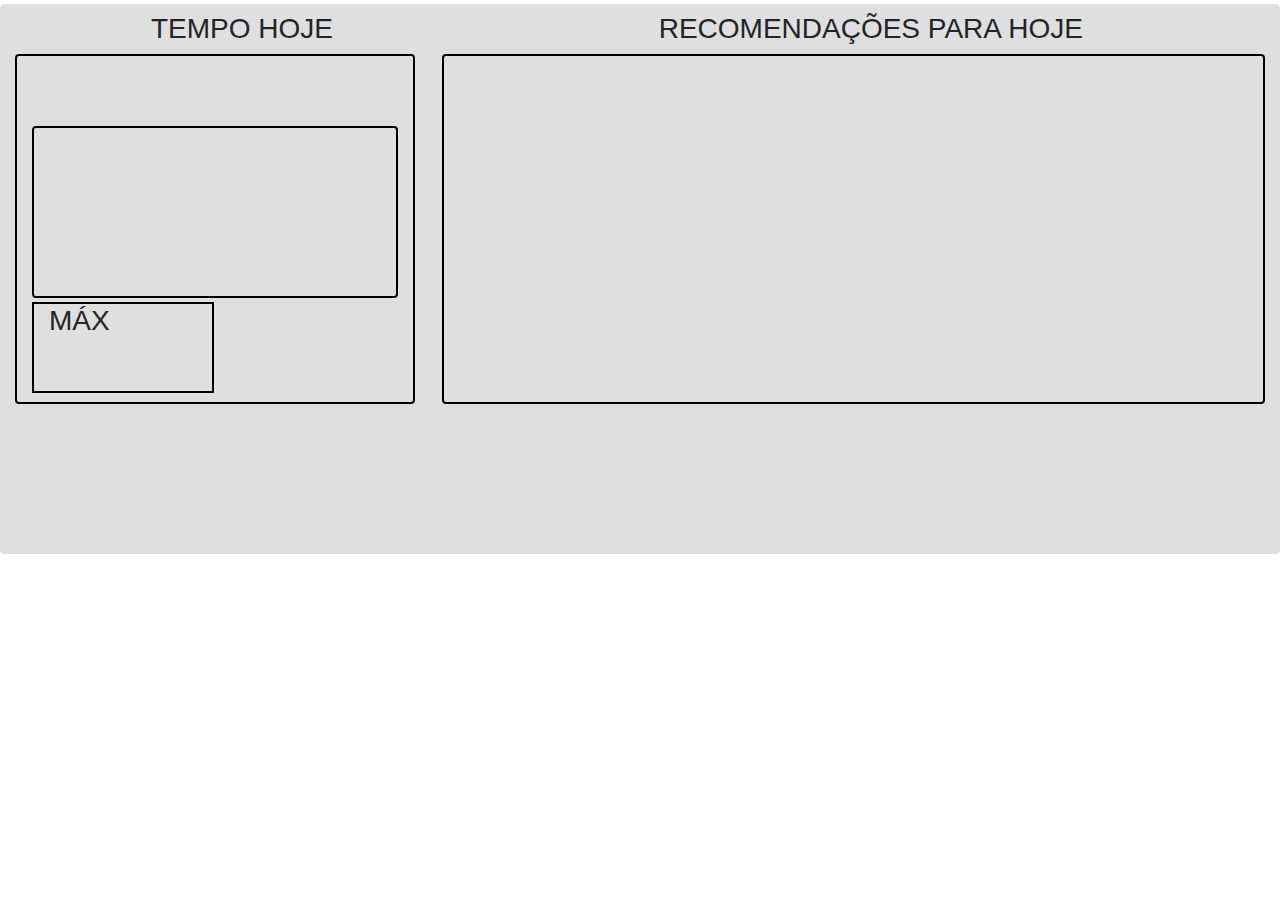
==== Cidade.html @ 897e29a8 "Paralax em implementação" ====
<!DOCTYPE html>
<html lang="en">

<head>
    <meta charset="UTF-8">
    <meta name="viewport" content="width=device-width, initial-scale=1.0">
    <title>Daily Weather</title>
    <link href="css/bootstrap/bootstrap.min.css" rel="stylesheet" type="text/css" />
    <script type="text/javascript" src="js/bootstrap/jquery-3.4.1.min.js"></script>
    <link rel="stylesheet" href="css/style.css">
</head>

<body>
    <div=class="container-fluid">
        <!-- INICIO CONTEUDO-->
        <div id=agrupa class="container-fluid rounded">
            <div class="row" style="padding-top: 8px;">
                <div class="col-sm-4" style="padding-left: 151px;">
                    <h3>TEMPO HOJE</h3>
                </div>
                <div class="col-sm-8" style="padding-left: 232px;">
                    <h3>RECOMENDAÇÕES PARA HOJE</h3>
                </div>
            </div>

            <!-- infos climaticas e recomendação -->
            <div class="row">
                <!-- div infos climaticas -->
                <div class="col-sm-4">
                    <div id="clima" class="container rounded">
                        <!-- Label nome da cidade -->
                        <div class="row" style="height:46px;   ">
                            <h4><span id='cidade' style="padding-left: 160px;"></span></h4>
                        </div>
                        <!-- container clima e temperatura atual -->
                        <div class="rounded" style="height: 172px; border: 2px solid black; margin-top: 24px;"></div>

                        <div class="row" style="margin-left: 0px; margin-top: 4px;">
                            <div style="border: 2px solid  black;">
                                <div class="col-sm-4" style="width: 178px; height:87px;">

                                    <h3>MÁX</h3>

                                </div>


                            </div>

                            <div class="col-sm-8"></div>

                        </div>
                    </div>
                </div>

                <!-- div recomendações -->
                <div class="col-sm-8">
                    <div id="recomendacoes" class="container rounded">
                    </div>
                </div>


            </div>
            <!-- Fim infos climaticas e recomendação -->
        </div>
        <script type="text/javascript" src="js/API/APIScript.js"></script>
        <script src="js/bootstrap/jquery.min.js"></script>
        <script src="js/bootstrap/bootstrap.min.js"></script>
    </div>
</body>

</html>
---- css/style.css ----
#cabecalho{
    background-color: rgb(1, 101, 170);
    height: 100px;

  }
  #logo{
    margin-left: -30px;
    margin-top: -5px;
    height: 115px;
    width: 160px;
    
  }

  #formulario{
   padding-left: 75px;
  }

  #textcabecalho{

    padding-top: 76px;
    text-align: right;
    color: rgba(245, 245, 245,0.5)
    

  }


#agrupa{
  
  margin-top: 4px;
  height: 550px;
  background-color: rgba(219, 219, 219, 0.9);

}

#clima{
  width: 400px;
  height: 350px;
  border: 2px solid black;
  

}

#recomendacoes{
 
  height: 350px;
  border: 2px solid black;
  
}


.formulario:hover{

  box-shadow:
  1px 1px #53a7ea,
  2px 2px #53a7ea,
  3px 3px #53a7ea;
-webkit-transform: translateX(-3px);
transform: translateX(-3px);
} 

.formulario:hover:hover{

  -webkit-transform: scale(1.3);
  -ms-transform: scale(1.3);
  transform: scale(1.3);
}
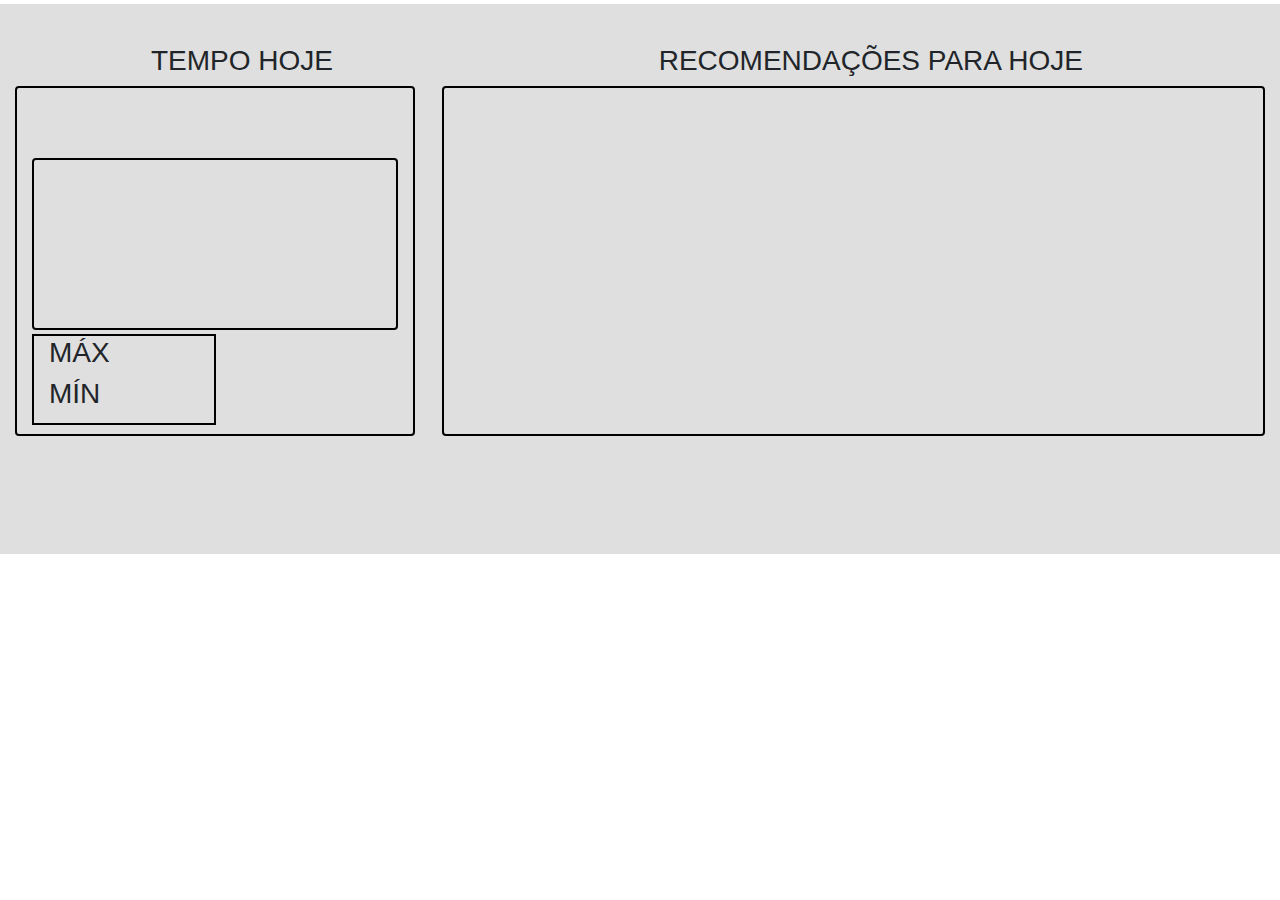
==== commit cfb6a34a: "Redirecionamento funcionando" ====
--- a/Cidade.html
+++ b/Cidade.html
@@ -1,5 +1,5 @@
 <!DOCTYPE html>
-<html lang="en">
+<html lang="pt-br">
 
 <head>
     <meta charset="UTF-8">
@@ -11,61 +11,61 @@
 </head>
 
 <body>
-    <div=class="container-fluid">
-        <!-- INICIO CONTEUDO-->
-        <div id=agrupa class="container-fluid rounded">
-            <div class="row" style="padding-top: 8px;">
-                <div class="col-sm-4" style="padding-left: 151px;">
-                    <h3>TEMPO HOJE</h3>
-                </div>
-                <div class="col-sm-8" style="padding-left: 232px;">
-                    <h3>RECOMENDAÇÕES PARA HOJE</h3>
+    <div id=agrupa class="container-fluid">
+
+        <div class="row"  style="padding-top: 40px;">
+            <div class="col-sm-4" style="padding-left: 151px;">
+                <h3>TEMPO HOJE</h3>
+            </div>
+            <div class="col-sm-8" style="padding-left: 232px;">
+                <h3>RECOMENDAÇÕES PARA HOJE</h3>
+            </div>
+        </div>
+
+        <!-- infos climaticas e recomendação -->
+        <div class="row">
+            <!-- div infos climaticas -->
+            <div class="col-sm-4">
+                <div id="clima" class="container rounded">
+                    <!-- Label nome da cidade -->
+                    <div class="row" style="height:46px;   ">
+                        <h4><span id='cidade' style="padding-left: 160px;"></span></h4>
+                    </div>
+                    <!-- container clima e temperatura atual -->
+                    <div class="rounded" style="height: 172px; border: 2px solid black; margin-top: 24px;"></div>
+
+                    <div class="row" style="margin-left: 0px; margin-top: 4px;">
+                        <div style="border: 2px solid  black;">
+                            <div class="col-sm-4" style="width: 180px; height:87px;">
+
+                                <h3>MÁX</h3>
+                                <h3>MÍN</h3>
+
+                            </div>
+
+
+                        </div>
+
+                        <div class="col-sm-8"></div>
+
+                    </div>
                 </div>
             </div>
 
-            <!-- infos climaticas e recomendação -->
-            <div class="row">
-                <!-- div infos climaticas -->
-                <div class="col-sm-4">
-                    <div id="clima" class="container rounded">
-                        <!-- Label nome da cidade -->
-                        <div class="row" style="height:46px;   ">
-                            <h4><span id='cidade' style="padding-left: 160px;"></span></h4>
-                        </div>
-                        <!-- container clima e temperatura atual -->
-                        <div class="rounded" style="height: 172px; border: 2px solid black; margin-top: 24px;"></div>
-
-                        <div class="row" style="margin-left: 0px; margin-top: 4px;">
-                            <div style="border: 2px solid  black;">
-                                <div class="col-sm-4" style="width: 178px; height:87px;">
-
-                                    <h3>MÁX</h3>
-
-                                </div>
+            <!-- div recomendações -->
+            <div class="col-sm-8">
+                <div id="recomendacoes" class="container rounded">
+                </div>
+            </div>
 
 
-                            </div>
+        </div>
+        <!-- Fim infos climaticas e recomendação -->
+    </div>
+    <script type="text/javascript" src="js/API/APIScript.js"></script>
+    <script src="js/bootstrap/jquery.min.js"></script>
+    <script src="js/bootstrap/bootstrap.min.js"></script>
 
-                            <div class="col-sm-8"></div>
-
-                        </div>
-                    </div>
-                </div>
-
-                <!-- div recomendações -->
-                <div class="col-sm-8">
-                    <div id="recomendacoes" class="container rounded">
-                    </div>
-                </div>
-
-
-            </div>
-            <!-- Fim infos climaticas e recomendação -->
-        </div>
-        <script type="text/javascript" src="js/API/APIScript.js"></script>
-        <script src="js/bootstrap/jquery.min.js"></script>
-        <script src="js/bootstrap/bootstrap.min.js"></script>
-    </div>
 </body>
 
 </html>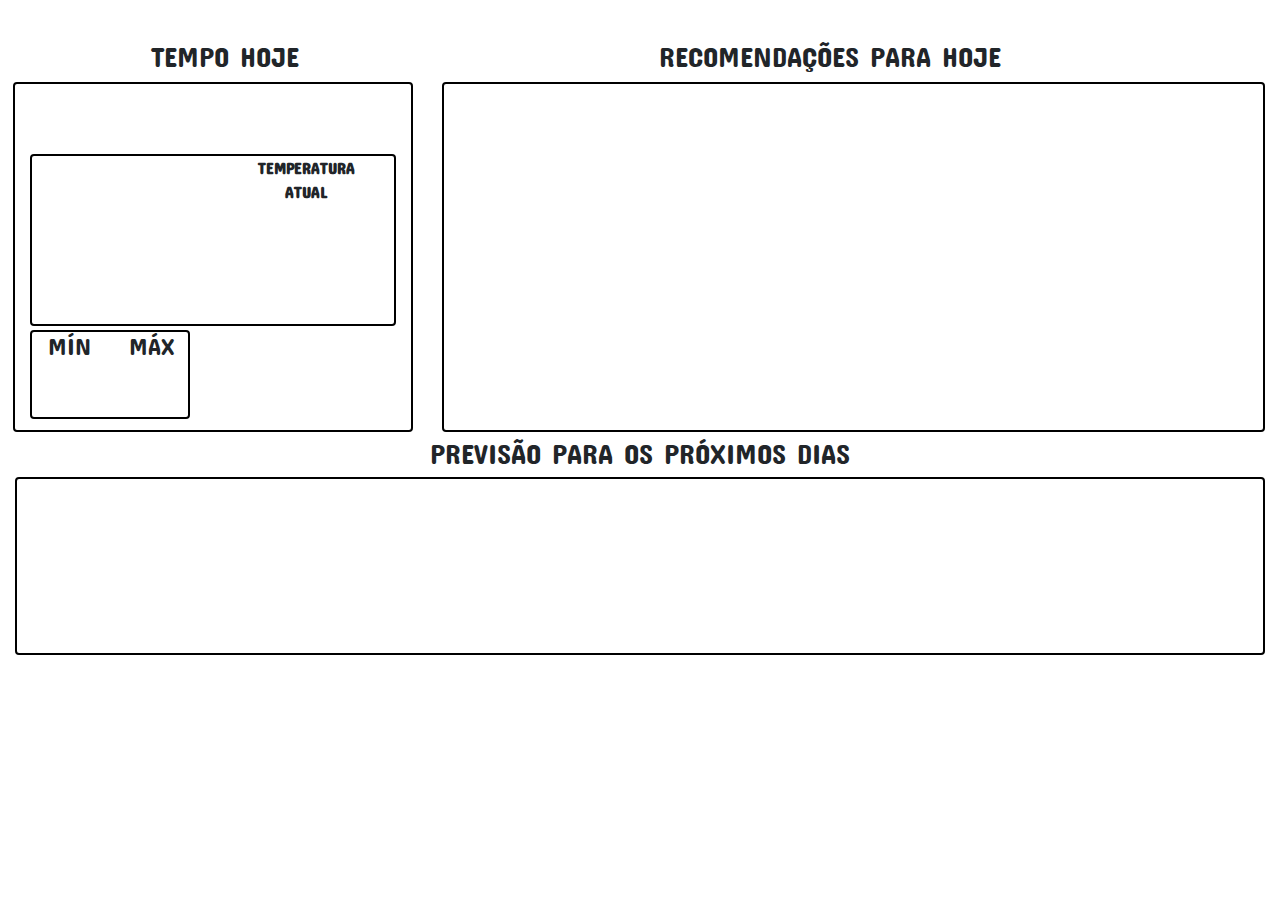
==== commit 35140aa4: "implementado letra" ====
--- a/Cidade.html
+++ b/Cidade.html
@@ -8,12 +8,13 @@
     <link href="css/bootstrap/bootstrap.min.css" rel="stylesheet" type="text/css" />
     <script type="text/javascript" src="js/bootstrap/jquery-3.4.1.min.js"></script>
     <link rel="stylesheet" href="css/style.css">
+    <link href="https://fonts.googleapis.com/css2?family=Concert+One&display=swap" rel="stylesheet">
 </head>
 
 <body>
     <div id=agrupa class="container-fluid">
 
-        <div class="row"  style="padding-top: 40px;">
+        <div class="row" style="padding-top: 40px;">
             <div class="col-sm-4" style="padding-left: 151px;">
                 <h3>TEMPO HOJE</h3>
             </div>
@@ -26,29 +27,48 @@
         <div class="row">
             <!-- div infos climaticas -->
             <div class="col-sm-4">
-                <div id="clima" class="container rounded">
+                <div id="clima" class="container rounded" style="margin-left: -2px;">
                     <!-- Label nome da cidade -->
-                    <div class="row" style="height:46px;   ">
-                        <h4><span id='cidade' style="padding-left: 160px;"></span></h4>
+                    <div id="labelCidade" class="row" style="height:46px; padding-top: -5px; ">
+                        <h3 id=cidade style="font-size: 3em;"></h3>
                     </div>
                     <!-- container clima e temperatura atual -->
-                    <div class="rounded" style="height: 172px; border: 2px solid black; margin-top: 24px;"></div>
+                    <div class="rounded" style="height: 172px; border: 2px solid black; margin-top: 24px;">
+                        <div id=icone></div>
+                        <div id=temp>
+                            <div align=center><b>TEMPERATURA <br> ATUAL</b></div>
+                            <h2 id=temperatura style="font-size: 6em; text-align: center;"></h2>
+                        </div>
+                    </div>
+                    <div style="margin-top:4px; width: 366px; height: 95px; ">
+                        <!-- MÁX E MIN -->
+                        <div class="rounded"
+                            style="margin-left: 0px; width: 160px ;height: 89px; border: 2px solid black; display: flex; justify-content: space-between;">
+                            <div id=min>
+                                <h4>MÍN</h4></br>
+                                <h3 id=minima style="margin-top:-23px;font-size: 2.5em; padding-left: 5px;"></h3>
 
-                    <div class="row" style="margin-left: 0px; margin-top: 4px;">
-                        <div style="border: 2px solid  black;">
-                            <div class="col-sm-4" style="width: 180px; height:87px;">
-
-                                <h3>MÁX</h3>
-                                <h3>MÍN</h3>
+                            </div>
+                            <div id=max>
+                                <h4>MÁX</h4>
+                                <h3 id=maxima style="padding-left: 5px; font-size: 2.5em;"></h3>
 
                             </div>
 
 
+
+
+
                         </div>
 
-                        <div class="col-sm-8"></div>
+                    </div>
 
-                    </div>
+
+
+
+
+
+
                 </div>
             </div>
 
@@ -60,11 +80,20 @@
 
 
         </div>
-        <!-- Fim infos climaticas e recomendação -->
-    </div>
-    <script type="text/javascript" src="js/API/APIScript.js"></script>
-    <script src="js/bootstrap/jquery.min.js"></script>
-    <script src="js/bootstrap/bootstrap.min.js"></script>
+        <!-- Previsão Próximos dias -->
+
+        <div  class="container-fluid" style="margin-top:5px">
+            <div class="row" style="height: 40px; display:flex; justify-content: center;">
+                <h3> PREVISÃO PARA OS PRÓXIMOS DIAS</h3>
+                
+            </div>
+            <div class="row rounded" id=proxdias style="border: 2px solid black; height: 178px;"></div>
+
+            <!-- Fim infos climaticas e recomendação -->
+        </div>
+        <script type="text/javascript" src="js/API/APIScript.js"></script>
+        <script src="js/bootstrap/jquery.min.js"></script>
+        <script src="js/bootstrap/bootstrap.min.js"></script>
 
 </body>
 
--- a/css/style.css
+++ b/css/style.css
@@ -1,37 +1,9 @@
-#cabecalho{
-    background-color: rgb(1, 101, 170);
-    height: 100px;
+body{
 
-  }
-  #logo{
-    margin-left: -30px;
-    margin-top: -5px;
-    height: 115px;
-    width: 160px;
-    
-  }
+  font-family: 'Concert One', cursive;
+  background: url(background.jpg);
+}
 
-  #formulario{
-   padding-left: 75px;
-  }
-
-  #textcabecalho{
-
-    padding-top: 76px;
-    text-align: right;
-    color: rgba(245, 245, 245,0.5)
-    
-
-  }
-
-
-#agrupa{
-  
-  margin-top: 4px;
-  height: 550px;
-  background-color: rgba(219, 219, 219, 0.9);
-
-}
 
 #clima{
   width: 400px;
@@ -47,21 +19,78 @@
   border: 2px solid black;
   
 }
+#labelCidade{
+
+  text-align: center;
+  display: flex;
+  justify-content: center;
+}
+#icone{
+  width: 175px;
+  height: 167px;
+  display: inline-block;
+  
+}
+
+#temp{
+  width: 175px;
+  height: 167px;
+  display: inline-block;
+  
+  float: right;
+}
+
+#min{
+
+ 
+  width: 74px;
+  height: 85px;
+  display: inline-block;
+ 
+ text-align: center;
+ float: left;
+ 
+ 
+ 
+}
+
+#max{
+  width: 74px;
+  height: 85px;
+  display: inline-block;
+  float:right;
+  text-align: center;
+}
 
 
-.formulario:hover{
+#clima:hover
+{
+        box-shadow:
+                2px 2px #000000,
+                4px 4px #000000,
+                6px 6px #000000;
+        -webkit-transform: translateX(-3px);
+        transform: translateX(-3px);
+}
 
-  box-shadow:
-  1px 1px #53a7ea,
-  2px 2px #53a7ea,
-  3px 3px #53a7ea;
--webkit-transform: translateX(-3px);
-transform: translateX(-3px);
-} 
 
-.formulario:hover:hover{
+#recomendacoes:hover
+{
+        box-shadow:
+                2px 2px #000000,
+                4px 4px #000000,
+                6px 6px #000000;
+        -webkit-transform: translateX(-3px);
+        transform: translateX(-3px);
+}
 
-  -webkit-transform: scale(1.3);
-  -ms-transform: scale(1.3);
-  transform: scale(1.3);
+
+#proxdias:hover
+{
+        box-shadow:
+                2px 2px #000000,
+                4px 4px #000000,
+                6px 6px #000000;
+        -webkit-transform: translateX(-3px);
+        transform: translateX(-3px);
 }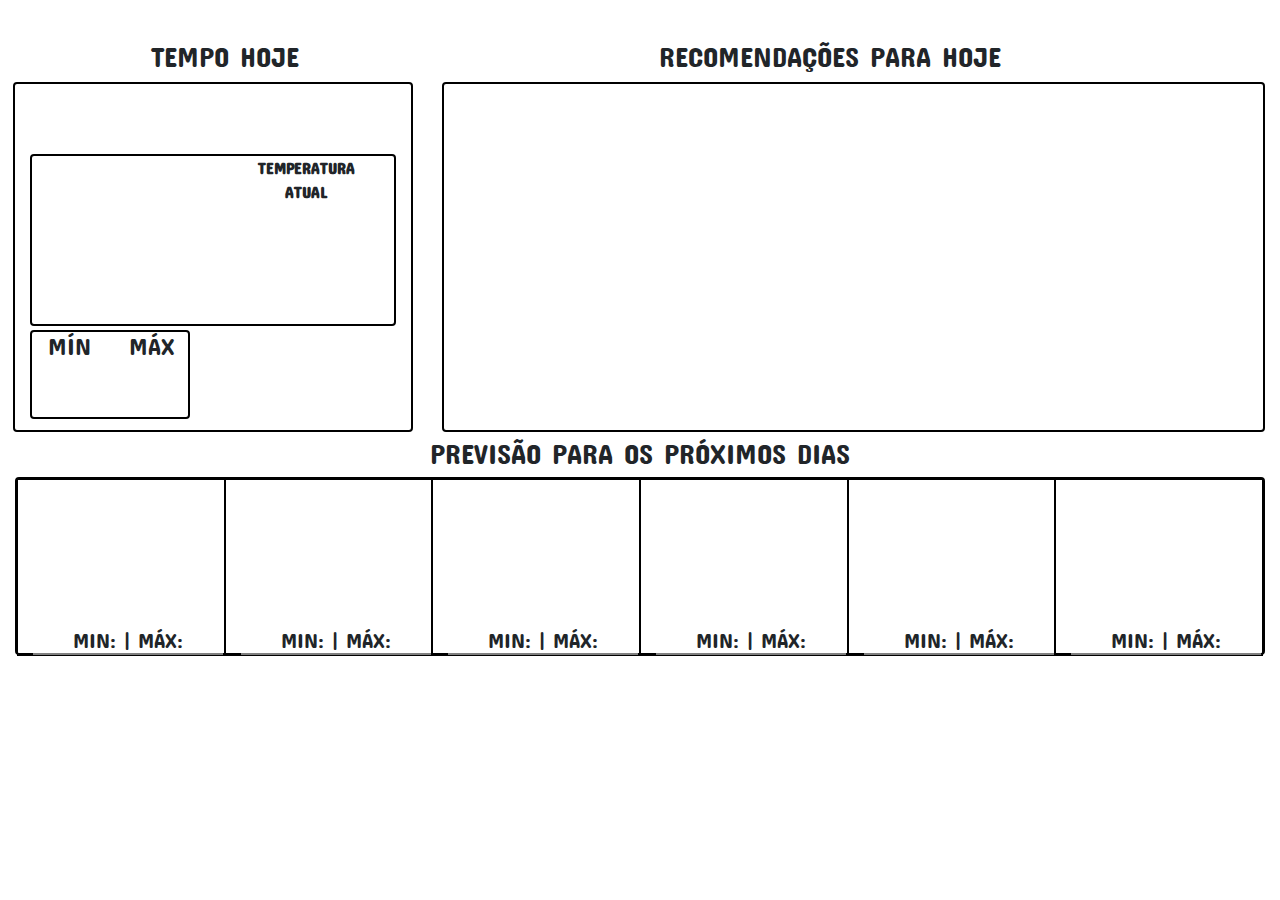
==== commit 7ff6e166: "Terminar previsão próximos dias" ====
--- a/Cidade.html
+++ b/Cidade.html
@@ -87,7 +87,129 @@
                 <h3> PREVISÃO PARA OS PRÓXIMOS DIAS</h3>
                 
             </div>
-            <div class="row rounded" id=proxdias style="border: 2px solid black; height: 178px;"></div>
+            <div class="row rounded"  style="border: 2px solid black; height: 178px;">
+
+
+                <!-- INFOS D + 1  -->
+                <div id=proxdias style="border: 1px black solid;" class="col-md-2">
+                    <div>
+                       <!-- DIA DA SEMANA --> <div id=wd1 style="margin-top: -2px; height: 20px;width: 90px; padding-left: 20px; display: inline-block; font-size: 1.6em; text-align: center;"></div>
+                       <!-- DATA --> <div id=d1 style="height: 20px;width: 90px; ; display: inline-block; font-size: 1.6em; text-align: center;"></div>
+                    </div>
+
+                    <div style="height:95px"></div>
+                    
+                    
+                    <div style="width: 190px; height: 30px; background-color: rgba(255, 255, 255, 0.5) ">
+                        <p style="text-align:center; font-size:1.3em">MIN: <span id=mi1></span> | MÁX: <span id=ma1></span></p> 
+                      
+                     </div>
+                </div>
+
+
+
+
+
+                <!-- INFOS D + 2  -->
+                <div id=proxdias style="border: 1px black solid;" class="col-md-2">
+                
+                    <div>
+                        <!-- DIA DA SEMANA --> <div id=wd2 style="margin-top: -2px; height: 20px;width: 90px; padding-left: 20px; display: inline-block; font-size: 1.6em; text-align: center;"></div>
+                        <!-- DATA --> <div id=d2 style="height: 20px;width: 90px; ; display: inline-block; font-size: 1.6em; text-align: center;"></div>
+                     </div>
+ 
+                     <div style="height:95px"></div>
+                     
+                     
+                     <div style="width: 190px; height: 30px; background-color: rgba(255, 255, 255, 0.5) ">
+                         <p style="text-align:center; font-size:1.3em">MIN: <span id=mi2></span> | MÁX: <span id=ma2></span></p> 
+                       
+                      </div>
+
+                </div>
+
+
+
+                <!-- INFOS D + 3  -->
+                <div id=proxdias style="border: 1px black solid;"class="col-md-2">
+                
+                    <div>
+                        <!-- DIA DA SEMANA --> <div id=wd3 style="margin-top: -2px; height: 20px;width: 90px; padding-left: 20px; display: inline-block; font-size: 1.6em; text-align: center;"></div>
+                        <!-- DATA --> <div id=d3 style="height: 20px;width: 90px; ; display: inline-block; font-size: 1.6em; text-align: center;"></div>
+                     </div>
+ 
+                     <div style="height:95px"></div>
+                     
+                     
+                     <div style="width: 190px; height: 30px; background-color: rgba(255, 255, 255, 0.5) ">
+                         <p style="text-align:center; font-size:1.3em">MIN: <span id=mi3></span> | MÁX: <span id=ma3></span></p> 
+                       
+                      </div>
+                
+                </div>
+
+
+
+                <!-- INFOS D + 4  -->
+                <div id=proxdias style="border: 1px black solid;"class="col-md-2">
+                
+                    <div>
+                        <!-- DIA DA SEMANA --> <div id=wd4 style="margin-top: -2px; height: 20px;width: 90px; padding-left: 20px; display: inline-block; font-size: 1.6em; text-align: center;"></div>
+                        <!-- DATA --> <div id=d4 style="height: 20px;width: 90px; ; display: inline-block; font-size: 1.6em; text-align: center;"></div>
+                     </div>
+ 
+                     <div style="height:95px"></div>
+                     
+                     
+                     <div style="width: 190px; height: 30px; background-color: rgba(255, 255, 255, 0.5) ">
+                         <p style="text-align:center; font-size:1.3em">MIN: <span id=mi4></span> | MÁX: <span id=ma4></span></p> 
+                       
+                      </div>
+
+                </div>
+
+
+
+                <!-- INFOS D + 5  -->
+                <div id=proxdias style="border: 1px black solid;"class="col-md-2">
+                
+                    <div>
+                        <!-- DIA DA SEMANA --> <div id=wd1 style="margin-top: -2px; height: 20px;width: 90px; padding-left: 20px; display: inline-block; font-size: 1.6em; text-align: center;"></div>
+                        <!-- DATA --> <div id=d1 style="height: 20px;width: 90px; ; display: inline-block; font-size: 1.6em; text-align: center;"></div>
+                     </div>
+ 
+                     <div style="height:95px"></div>
+                     
+                     
+                     <div style="width: 190px; height: 30px; background-color: rgba(255, 255, 255, 0.5) ">
+                         <p style="text-align:center; font-size:1.3em">MIN: <span id=mi1></span> | MÁX: <span id=ma1></span></p> 
+                       
+                      </div>
+                
+                </div>
+
+
+
+                <!-- INFOS D + 6  -->
+                <div id=proxdias style="border: 1px black solid;"class="col-md-2">
+                
+                    <div>
+                        <!-- DIA DA SEMANA --> <div id=wd1 style="margin-top: -2px; height: 20px;width: 90px; padding-left: 20px; display: inline-block; font-size: 1.6em; text-align: center;"></div>
+                        <!-- DATA --> <div id=d1 style="height: 20px;width: 90px; ; display: inline-block; font-size: 1.6em; text-align: center;"></div>
+                     </div>
+ 
+                     <div style="height:95px"></div>
+                     
+                     
+                     <div style="width: 190px; height: 30px; background-color: rgba(255, 255, 255, 0.5) ">
+                         <p style="text-align:center; font-size:1.3em">MIN: <span id=mi1></span> | MÁX: <span id=ma1></span></p> 
+                       
+                      </div>
+                
+                
+                </div>
+
+            </div>
 
             <!-- Fim infos climaticas e recomendação -->
         </div>
--- a/css/style.css
+++ b/css/style.css
@@ -62,7 +62,7 @@
   text-align: center;
 }
 
-
+/* 
 #clima:hover
 {
         box-shadow:
@@ -71,9 +71,9 @@
                 6px 6px #000000;
         -webkit-transform: translateX(-3px);
         transform: translateX(-3px);
-}
+} */
 
-
+/* 
 #recomendacoes:hover
 {
         box-shadow:
@@ -82,15 +82,15 @@
                 6px 6px #000000;
         -webkit-transform: translateX(-3px);
         transform: translateX(-3px);
-}
+} */
 
 
 #proxdias:hover
 {
         box-shadow:
+                1px 1px #000000,
                 2px 2px #000000,
-                4px 4px #000000,
-                6px 6px #000000;
+                3px 3px #000000;
         -webkit-transform: translateX(-3px);
         transform: translateX(-3px);
 }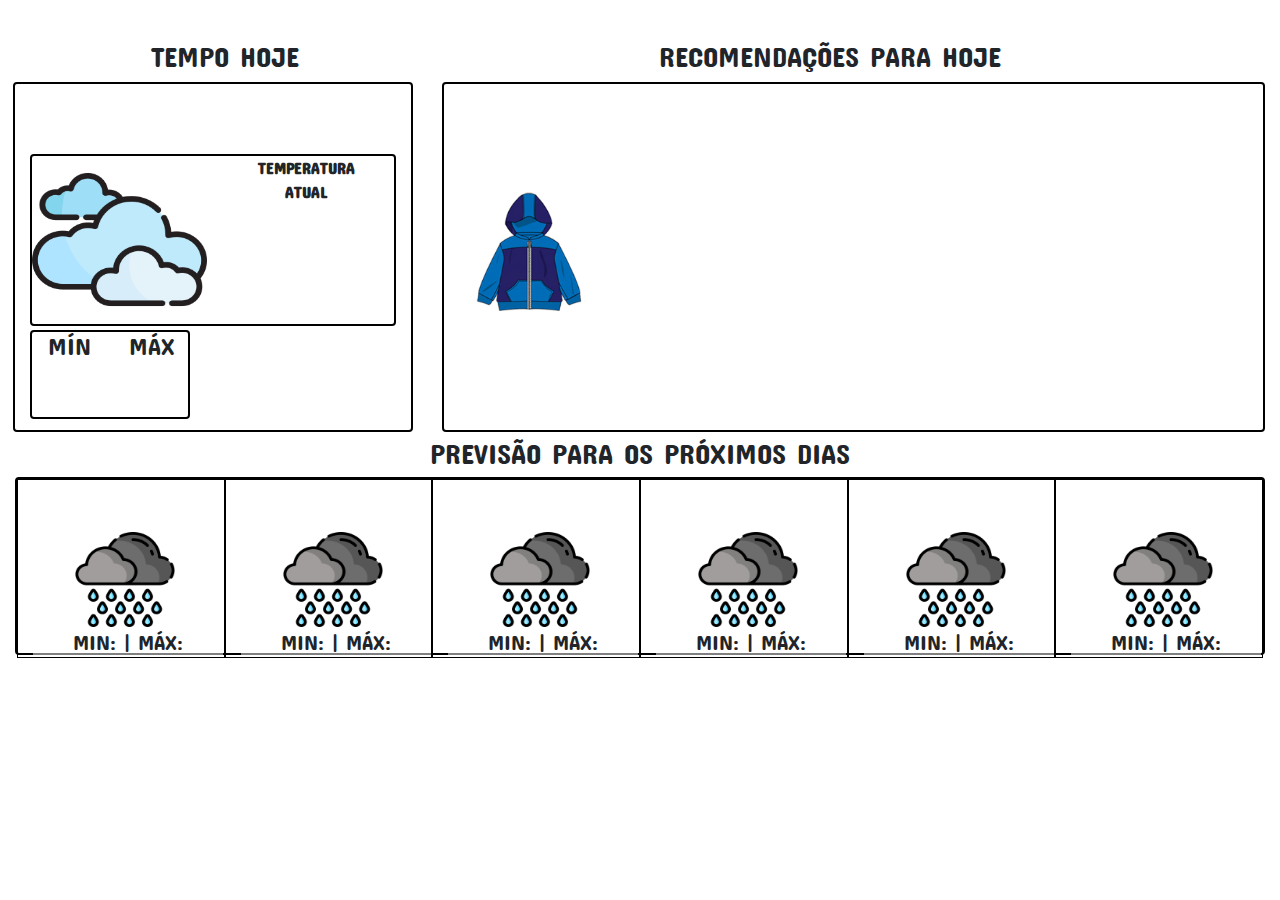
==== commit b49cc659: "Buscas funcionando" ====
--- a/Cidade.html
+++ b/Cidade.html
@@ -34,7 +34,7 @@
                     </div>
                     <!-- container clima e temperatura atual -->
                     <div class="rounded" style="height: 172px; border: 2px solid black; margin-top: 24px;">
-                        <div id=icone></div>
+                        <img id=icone src="css/iconestemp/nublado.png" class="oculta">
                         <div id=temp>
                             <div align=center><b>TEMPERATURA <br> ATUAL</b></div>
                             <h2 id=temperatura style="font-size: 6em; text-align: center;"></h2>
@@ -57,7 +57,7 @@
 
 
 
-
+                           
 
                         </div>
 
@@ -75,6 +75,50 @@
             <!-- div recomendações -->
             <div class="col-sm-8">
                 <div id="recomendacoes" class="container rounded">
+                    <div class="fileira">    <!-- 1ª FILEIRA RECOMENDAÇÕES -->
+
+                        <div class=itens>
+                          <img src="css/blusa.png" alt="" class="oculto" id=blusa>   <!-- IMG BLUSA -->
+                        </div>
+    
+                        <div style="margin-left: 32px;" class=itens>
+                           <img src="css/camiseta.png" alt="" class="oculta" id=camiseta>  <!-- IMG GUARDA CHUVA -->
+                        </div>
+    
+                        <div style="margin-left: 32px;" class=itens>
+                           <img src="css/short.png" alt="" class="oculta" id=short>  <!-- IMG GUARDA CHUVA -->
+                        </div>
+    
+                        <div style="margin-left: 28px;" class=itens>
+                             <img src="css/oculos.png" alt="" class="oculta" id=oculos> <!-- IMG GUARDA CHUVA -->
+                        </div>
+    
+
+                    </div>
+                    
+                    <div class=fileira>
+
+                        
+                        <div class=itens>
+                            <img src="css/mascara.png" alt="" class="oculta" id=mascara>   <!-- IMG BLUSA -->
+                          </div>
+      
+                          <div style="margin-left: 32px;" class=itens>
+                             <img src="css/alcool.png" alt="" class="oculta" id=alcool>  <!-- IMG GUARDA CHUVA -->
+                          </div>
+      
+                          <div style="margin-left: 32px;" class=itens>
+                             <img src="css/guarda-chuva.png" alt="" class="oculta" id=gchuva>  <!-- IMG GUARDA CHUVA -->
+                          </div>
+      
+                          <div style="margin-left: 28px;" class=itens>
+                               <img src="css/protetor.png" alt="" class="oculta" id=protetor> <!-- IMG GUARDA CHUVA -->
+                          </div>
+
+                    </div>
+
+
+                    
                 </div>
             </div>
 
@@ -93,11 +137,13 @@
                 <!-- INFOS D + 1  -->
                 <div id=proxdias style="border: 1px black solid;" class="col-md-2">
                     <div>
-                       <!-- DIA DA SEMANA --> <div id=wd1 style="margin-top: -2px; height: 20px;width: 90px; padding-left: 20px; display: inline-block; font-size: 1.6em; text-align: center;"></div>
+                       <!-- DIA DA SEMANA --> <div id=wd1 style="height: 20px;width: 90px; padding-left: 20px; display: inline-block; font-size: 1.6em; text-align: center;"></div>
                        <!-- DATA --> <div id=d1 style="height: 20px;width: 90px; ; display: inline-block; font-size: 1.6em; text-align: center;"></div>
                     </div>
 
-                    <div style="height:95px"></div>
+                    <div style="height:95px">
+                        <img src="css/iconestemp/chuva.png" alt="" id=imgd1 class=iconeproxdias>
+                    </div>
                     
                     
                     <div style="width: 190px; height: 30px; background-color: rgba(255, 255, 255, 0.5) ">
@@ -114,11 +160,13 @@
                 <div id=proxdias style="border: 1px black solid;" class="col-md-2">
                 
                     <div>
-                        <!-- DIA DA SEMANA --> <div id=wd2 style="margin-top: -2px; height: 20px;width: 90px; padding-left: 20px; display: inline-block; font-size: 1.6em; text-align: center;"></div>
+                        <!-- DIA DA SEMANA --> <div id=wd2 style="height: 20px;width: 90px; padding-left: 20px; display: inline-block; font-size: 1.6em; text-align: center;"></div>
                         <!-- DATA --> <div id=d2 style="height: 20px;width: 90px; ; display: inline-block; font-size: 1.6em; text-align: center;"></div>
                      </div>
  
-                     <div style="height:95px"></div>
+                     <div style="height:95px">
+                            <img src="css/iconestemp/chuva.png" alt="" id=imgd2 class=iconeproxdias>
+                    </div>
                      
                      
                      <div style="width: 190px; height: 30px; background-color: rgba(255, 255, 255, 0.5) ">
@@ -134,11 +182,13 @@
                 <div id=proxdias style="border: 1px black solid;"class="col-md-2">
                 
                     <div>
-                        <!-- DIA DA SEMANA --> <div id=wd3 style="margin-top: -2px; height: 20px;width: 90px; padding-left: 20px; display: inline-block; font-size: 1.6em; text-align: center;"></div>
+                        <!-- DIA DA SEMANA --> <div id=wd3 style=" height: 20px;width: 90px; padding-left: 20px; display: inline-block; font-size: 1.6em; text-align: center;"></div>
                         <!-- DATA --> <div id=d3 style="height: 20px;width: 90px; ; display: inline-block; font-size: 1.6em; text-align: center;"></div>
                      </div>
  
-                     <div style="height:95px"></div>
+                     <div style="height:95px">
+                        <img src="css/iconestemp/chuva.png" alt="" id=imgd3  class=iconeproxdias >
+                    </div>
                      
                      
                      <div style="width: 190px; height: 30px; background-color: rgba(255, 255, 255, 0.5) ">
@@ -154,11 +204,13 @@
                 <div id=proxdias style="border: 1px black solid;"class="col-md-2">
                 
                     <div>
-                        <!-- DIA DA SEMANA --> <div id=wd4 style="margin-top: -2px; height: 20px;width: 90px; padding-left: 20px; display: inline-block; font-size: 1.6em; text-align: center;"></div>
+                        <!-- DIA DA SEMANA --> <div id=wd4 style="height: 20px;width: 90px; padding-left: 20px; display: inline-block; font-size: 1.6em; text-align: center;"></div>
                         <!-- DATA --> <div id=d4 style="height: 20px;width: 90px; ; display: inline-block; font-size: 1.6em; text-align: center;"></div>
                      </div>
  
-                     <div style="height:95px"></div>
+                     <div style="height:95px">
+                        <img src="css/iconestemp/chuva.png" alt="" id=imgd4  class=iconeproxdias>
+                    </div>
                      
                      
                      <div style="width: 190px; height: 30px; background-color: rgba(255, 255, 255, 0.5) ">
@@ -174,15 +226,17 @@
                 <div id=proxdias style="border: 1px black solid;"class="col-md-2">
                 
                     <div>
-                        <!-- DIA DA SEMANA --> <div id=wd1 style="margin-top: -2px; height: 20px;width: 90px; padding-left: 20px; display: inline-block; font-size: 1.6em; text-align: center;"></div>
-                        <!-- DATA --> <div id=d1 style="height: 20px;width: 90px; ; display: inline-block; font-size: 1.6em; text-align: center;"></div>
-                     </div>
- 
-                     <div style="height:95px"></div>
-                     
-                     
-                     <div style="width: 190px; height: 30px; background-color: rgba(255, 255, 255, 0.5) ">
-                         <p style="text-align:center; font-size:1.3em">MIN: <span id=mi1></span> | MÁX: <span id=ma1></span></p> 
+                        <!-- DIA DA SEMANA --> <div id=wd5 style=" height: 20px;width: 90px; padding-left: 20px; display: inline-block; font-size: 1.6em; text-align: center;"></div>
+                        <!-- DATA --> <div id=d5 style="height: 20px;width: 90px; ; display: inline-block; font-size: 1.6em; text-align: center;"></div>
+                     </div>
+ 
+                     <div style="height:95px">
+                        <img src="css/iconestemp/chuva.png" alt="" id=imgd5  class=iconeproxdias>
+                    </div>
+                     
+                     
+                     <div style="width: 190px; height: 30px; background-color: rgba(255, 255, 255, 0.5) ">
+                         <p style="text-align:center; font-size:1.3em">MIN: <span id=mi5></span> | MÁX: <span id=ma5></span></p> 
                        
                       </div>
                 
@@ -194,15 +248,17 @@
                 <div id=proxdias style="border: 1px black solid;"class="col-md-2">
                 
                     <div>
-                        <!-- DIA DA SEMANA --> <div id=wd1 style="margin-top: -2px; height: 20px;width: 90px; padding-left: 20px; display: inline-block; font-size: 1.6em; text-align: center;"></div>
-                        <!-- DATA --> <div id=d1 style="height: 20px;width: 90px; ; display: inline-block; font-size: 1.6em; text-align: center;"></div>
-                     </div>
- 
-                     <div style="height:95px"></div>
-                     
-                     
-                     <div style="width: 190px; height: 30px; background-color: rgba(255, 255, 255, 0.5) ">
-                         <p style="text-align:center; font-size:1.3em">MIN: <span id=mi1></span> | MÁX: <span id=ma1></span></p> 
+                        <!-- DIA DA SEMANA --> <div id=wd6 style=" height: 20px;width: 90px; padding-left: 20px; display: inline-block; font-size: 1.6em; text-align: center;"></div>
+                        <!-- DATA --> <div id=d6 style="height: 20px;width: 90px; ; display: inline-block; font-size: 1.6em; text-align: center;"></div>
+                     </div>
+ 
+                     <div style="height:95px">
+                        <img src="css/iconestemp/chuva.png" alt="" id=imgd6  class=iconeproxdias>
+                    </div>
+                     
+                     
+                     <div style="width: 190px; height: 30px; background-color: rgba(255, 255, 255, 0.5) ">
+                         <p style="text-align:center; font-size:1.3em">MIN: <span id=mi6></span> | MÁX: <span id=ma6></span></p> 
                        
                       </div>
                 
--- a/css/style.css
+++ b/css/style.css
@@ -2,6 +2,7 @@
 
   font-family: 'Concert One', cursive;
   background: url(background.jpg);
+  background-size: 100%;
 }
 
 
@@ -18,6 +19,15 @@
   height: 350px;
   border: 2px solid black;
   
+}
+
+.fileira{
+  margin-top: 2px;
+  height: 170px;
+}
+
+img{
+  height: 170px;
 }
 #labelCidade{
 
@@ -62,6 +72,24 @@
   text-align: center;
 }
 
+.itens{
+  width: 180px;
+  height: 170px;
+  /* background-color: white; */
+  display: inline-block;
+  align-items: center;
+
+}
+.oculta{
+
+  display: none;
+}
+
+.visivel{
+  display: block;
+}
+
+
 /* 
 #clima:hover
 {
@@ -93,4 +121,10 @@
                 3px 3px #000000;
         -webkit-transform: translateX(-3px);
         transform: translateX(-3px);
+}
+
+.iconeproxdias{
+  width:100px;
+  height: 95px;
+  margin-left: 42px;
 }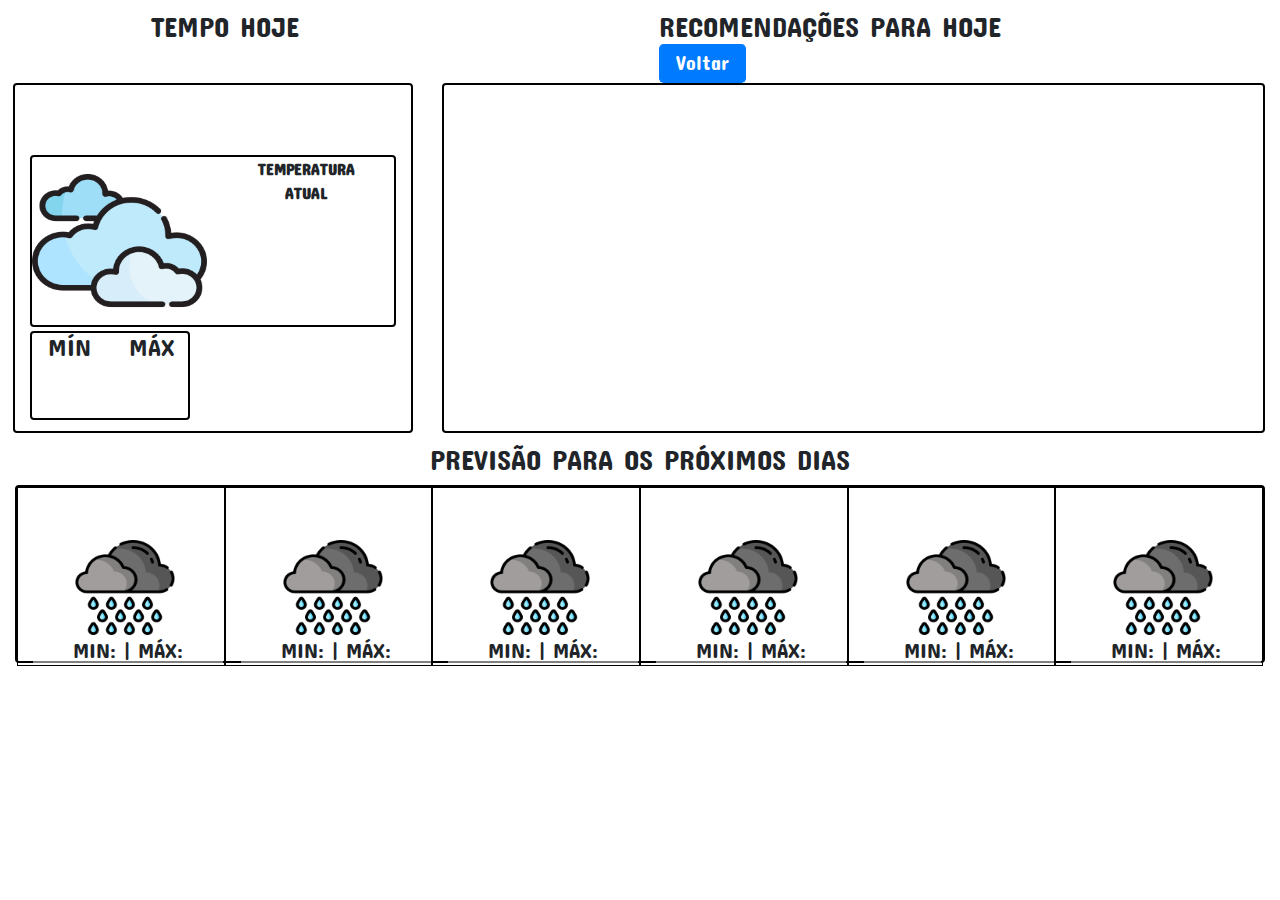
==== commit 278d8c18: "Botão de voltar inserido" ====
--- a/Cidade.html
+++ b/Cidade.html
@@ -13,13 +13,16 @@
 
 <body>
     <div id=agrupa class="container-fluid">
-
-        <div class="row" style="padding-top: 40px;">
+  
+        
+
+        <div class="row" style="margin-top: 10px;">
             <div class="col-sm-4" style="padding-left: 151px;">
                 <h3>TEMPO HOJE</h3>
             </div>
-            <div class="col-sm-8" style="padding-left: 232px;">
-                <h3>RECOMENDAÇÕES PARA HOJE</h3>
+            <div class="col-sm-8" style="padding-left: 232px; padding-right: 0;">
+                <h3 style="display:inline-block; margin-right:219px">RECOMENDAÇÕES PARA HOJE</h3>
+                <a href="index.html"><button  class="btn btn-primary btn-lg " style=" height: 39px;border-top-width: 0px;padding-top: 3px;margin-top:-8px">Voltar</button></a>
             </div>
         </div>
 
@@ -55,19 +58,9 @@
 
                             </div>
 
-
-
-                           
-
-                        </div>
-
-                    </div>
-
-
-
-
-
-
+                        </div>
+
+                    </div>
 
                 </div>
             </div>
@@ -78,7 +71,7 @@
                     <div class="fileira">    <!-- 1ª FILEIRA RECOMENDAÇÕES -->
 
                         <div class=itens>
-                          <img src="css/blusa.png" alt="" class="oculto" id=blusa>   <!-- IMG BLUSA -->
+                          <img src="css/blusa.png" alt="" class="oculta" id=blusa>   <!-- IMG BLUSA -->
                         </div>
     
                         <div style="margin-left: 32px;" class=itens>
@@ -126,12 +119,12 @@
         </div>
         <!-- Previsão Próximos dias -->
 
-        <div  class="container-fluid" style="margin-top:5px">
+        <div  class="container-fluid" style="margin-top:10px">
             <div class="row" style="height: 40px; display:flex; justify-content: center;">
                 <h3> PREVISÃO PARA OS PRÓXIMOS DIAS</h3>
                 
             </div>
-            <div class="row rounded"  style="border: 2px solid black; height: 178px;">
+            <div class="row rounded"  style="border: 2px solid black; height: 178px; margin-top: 2px;">
 
 
                 <!-- INFOS D + 1  -->
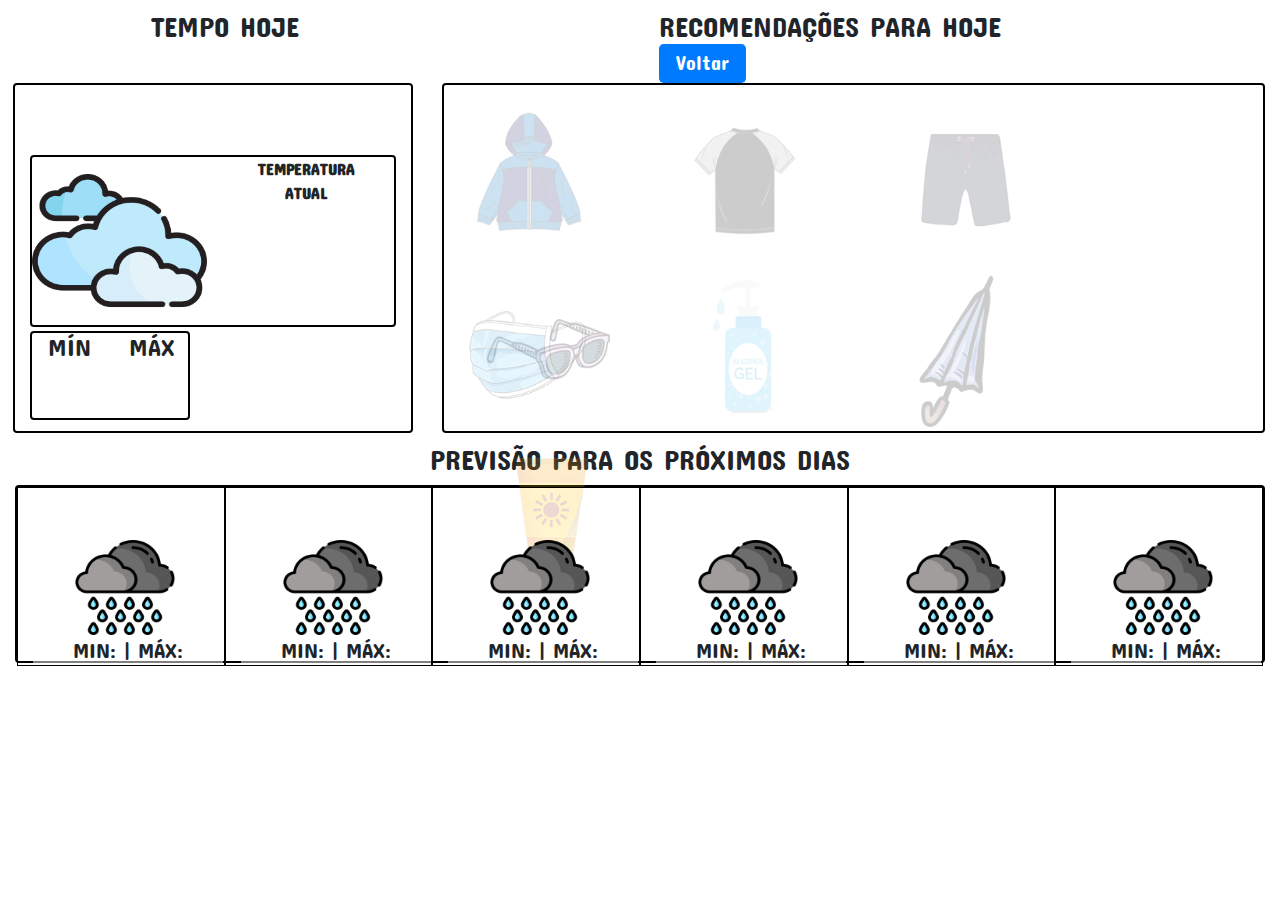
==== commit 89b3a243: "Projeto Finalizado" ====
--- a/Cidade.html
+++ b/Cidade.html
@@ -13,8 +13,8 @@
 
 <body>
     <div id=agrupa class="container-fluid">
-  
-        
+
+
 
         <div class="row" style="margin-top: 10px;">
             <div class="col-sm-4" style="padding-left: 151px;">
@@ -22,7 +22,8 @@
             </div>
             <div class="col-sm-8" style="padding-left: 232px; padding-right: 0;">
                 <h3 style="display:inline-block; margin-right:219px">RECOMENDAÇÕES PARA HOJE</h3>
-                <a href="index.html"><button  class="btn btn-primary btn-lg " style=" height: 39px;border-top-width: 0px;padding-top: 3px;margin-top:-8px">Voltar</button></a>
+                <a href="index.html"><button class="btn btn-primary btn-lg "
+                        style=" height: 39px;border-top-width: 0px;padding-top: 3px;margin-top:-8px">Voltar</button></a>
             </div>
         </div>
 
@@ -31,13 +32,14 @@
             <!-- div infos climaticas -->
             <div class="col-sm-4">
                 <div id="clima" class="container rounded" style="margin-left: -2px;">
+                    <!-- Container informações do dia atual -->
                     <!-- Label nome da cidade -->
                     <div id="labelCidade" class="row" style="height:46px; padding-top: -5px; ">
                         <h3 id=cidade style="font-size: 3em;"></h3>
                     </div>
                     <!-- container clima e temperatura atual -->
                     <div class="rounded" style="height: 172px; border: 2px solid black; margin-top: 24px;">
-                        <img id=icone src="css/iconestemp/nublado.png" class="oculta">
+                        <img id=icone src="css/iconestemp/nublado.png" >
                         <div id=temp>
                             <div align=center><b>TEMPERATURA <br> ATUAL</b></div>
                             <h2 id=temperatura style="font-size: 6em; text-align: center;"></h2>
@@ -68,50 +70,51 @@
             <!-- div recomendações -->
             <div class="col-sm-8">
                 <div id="recomendacoes" class="container rounded">
-                    <div class="fileira">    <!-- 1ª FILEIRA RECOMENDAÇÕES -->
+                    <div class="fileira">
+                        <!-- 1ª FILEIRA RECOMENDAÇÕES -->
 
                         <div class=itens>
-                          <img src="css/blusa.png" alt="" class="oculta" id=blusa>   <!-- IMG BLUSA -->
-                        </div>
-    
+                            <img src="css/blusa.png" alt="" class="oculta" id=blusa> <!-- IMG BLUSA -->
+                        </div>
+
                         <div style="margin-left: 32px;" class=itens>
-                           <img src="css/camiseta.png" alt="" class="oculta" id=camiseta>  <!-- IMG GUARDA CHUVA -->
-                        </div>
-    
+                            <img src="css/camiseta.png" alt="" class="oculta" id=camiseta> <!-- IMG GUARDA CHUVA -->
+                        </div>
+
                         <div style="margin-left: 32px;" class=itens>
-                           <img src="css/short.png" alt="" class="oculta" id=short>  <!-- IMG GUARDA CHUVA -->
-                        </div>
-    
+                            <img src="css/short.png" alt="" class="oculta" id=short> <!-- IMG GUARDA CHUVA -->
+                        </div>
+
                         <div style="margin-left: 28px;" class=itens>
-                             <img src="css/oculos.png" alt="" class="oculta" id=oculos> <!-- IMG GUARDA CHUVA -->
-                        </div>
-    
-
-                    </div>
-                    
+                            <img src="css/oculos.png" alt="" class="oculta" id=oculos> <!-- IMG GUARDA CHUVA -->
+                        </div>
+
+
+                    </div>
+
                     <div class=fileira>
 
-                        
+
                         <div class=itens>
-                            <img src="css/mascara.png" alt="" class="oculta" id=mascara>   <!-- IMG BLUSA -->
-                          </div>
-      
-                          <div style="margin-left: 32px;" class=itens>
-                             <img src="css/alcool.png" alt="" class="oculta" id=alcool>  <!-- IMG GUARDA CHUVA -->
-                          </div>
-      
-                          <div style="margin-left: 32px;" class=itens>
-                             <img src="css/guarda-chuva.png" alt="" class="oculta" id=gchuva>  <!-- IMG GUARDA CHUVA -->
-                          </div>
-      
-                          <div style="margin-left: 28px;" class=itens>
-                               <img src="css/protetor.png" alt="" class="oculta" id=protetor> <!-- IMG GUARDA CHUVA -->
-                          </div>
-
-                    </div>
-
-
-                    
+                            <img src="css/mascara.png" alt="" class="oculta" id=mascara> <!-- IMG BLUSA -->
+                        </div>
+
+                        <div style="margin-left: 32px;" class=itens>
+                            <img src="css/alcool.png" alt="" class="oculta" id=alcool> <!-- IMG GUARDA CHUVA -->
+                        </div>
+
+                        <div style="margin-left: 32px;" class=itens>
+                            <img src="css/guarda-chuva.png" alt="" class="oculta" id=gchuva> <!-- IMG GUARDA CHUVA -->
+                        </div>
+
+                        <div style="margin-left: 28px;" class=itens>
+                            <img src="css/protetor.png" alt="" class="oculta" id=protetor> <!-- IMG GUARDA CHUVA -->
+                        </div>
+
+                    </div>
+
+
+
                 </div>
             </div>
 
@@ -119,30 +122,37 @@
         </div>
         <!-- Previsão Próximos dias -->
 
-        <div  class="container-fluid" style="margin-top:10px">
+        <div class="container-fluid" style="margin-top:10px">
             <div class="row" style="height: 40px; display:flex; justify-content: center;">
                 <h3> PREVISÃO PARA OS PRÓXIMOS DIAS</h3>
-                
-            </div>
-            <div class="row rounded"  style="border: 2px solid black; height: 178px; margin-top: 2px;">
+
+            </div>
+            <div class="row rounded" style="border: 2px solid black; height: 178px; margin-top: 2px;">
 
 
                 <!-- INFOS D + 1  -->
                 <div id=proxdias style="border: 1px black solid;" class="col-md-2">
                     <div>
-                       <!-- DIA DA SEMANA --> <div id=wd1 style="height: 20px;width: 90px; padding-left: 20px; display: inline-block; font-size: 1.6em; text-align: center;"></div>
-                       <!-- DATA --> <div id=d1 style="height: 20px;width: 90px; ; display: inline-block; font-size: 1.6em; text-align: center;"></div>
+                        <!-- DIA DA SEMANA -->
+                        <div id=wd1
+                            style="height: 20px;width: 90px; padding-left: 20px; display: inline-block; font-size: 1.6em; text-align: center;">
+                        </div>
+                        <!-- DATA -->
+                        <div id=d1
+                            style="height: 20px;width: 90px; ; display: inline-block; font-size: 1.6em; text-align: center;">
+                        </div>
                     </div>
 
                     <div style="height:95px">
                         <img src="css/iconestemp/chuva.png" alt="" id=imgd1 class=iconeproxdias>
                     </div>
-                    
-                    
-                    <div style="width: 190px; height: 30px; background-color: rgba(255, 255, 255, 0.5) ">
-                        <p style="text-align:center; font-size:1.3em">MIN: <span id=mi1></span> | MÁX: <span id=ma1></span></p> 
-                      
-                     </div>
+
+
+                    <div style="width: 190px; height: 30px; background-color: rgba(255, 255, 255, 0.5) ">
+                        <p style="text-align:center; font-size:1.3em">MIN: <span id=mi1></span> | MÁX: <span
+                                id=ma1></span></p>
+
+                    </div>
                 </div>
 
 
@@ -151,111 +161,146 @@
 
                 <!-- INFOS D + 2  -->
                 <div id=proxdias style="border: 1px black solid;" class="col-md-2">
-                
-                    <div>
-                        <!-- DIA DA SEMANA --> <div id=wd2 style="height: 20px;width: 90px; padding-left: 20px; display: inline-block; font-size: 1.6em; text-align: center;"></div>
-                        <!-- DATA --> <div id=d2 style="height: 20px;width: 90px; ; display: inline-block; font-size: 1.6em; text-align: center;"></div>
-                     </div>
- 
-                     <div style="height:95px">
-                            <img src="css/iconestemp/chuva.png" alt="" id=imgd2 class=iconeproxdias>
-                    </div>
-                     
-                     
-                     <div style="width: 190px; height: 30px; background-color: rgba(255, 255, 255, 0.5) ">
-                         <p style="text-align:center; font-size:1.3em">MIN: <span id=mi2></span> | MÁX: <span id=ma2></span></p> 
-                       
-                      </div>
+
+                    <div>
+                        <!-- DIA DA SEMANA -->
+                        <div id=wd2
+                            style="height: 20px;width: 90px; padding-left: 20px; display: inline-block; font-size: 1.6em; text-align: center;">
+                        </div>
+                        <!-- DATA -->
+                        <div id=d2
+                            style="height: 20px;width: 90px; ; display: inline-block; font-size: 1.6em; text-align: center;">
+                        </div>
+                    </div>
+
+                    <div style="height:95px">
+                        <img src="css/iconestemp/chuva.png" alt="" id=imgd2 class=iconeproxdias>
+                    </div>
+
+
+                    <div style="width: 190px; height: 30px; background-color: rgba(255, 255, 255, 0.5) ">
+                        <p style="text-align:center; font-size:1.3em">MIN: <span id=mi2></span> | MÁX: <span
+                                id=ma2></span></p>
+
+                    </div>
 
                 </div>
 
 
 
                 <!-- INFOS D + 3  -->
-                <div id=proxdias style="border: 1px black solid;"class="col-md-2">
-                
-                    <div>
-                        <!-- DIA DA SEMANA --> <div id=wd3 style=" height: 20px;width: 90px; padding-left: 20px; display: inline-block; font-size: 1.6em; text-align: center;"></div>
-                        <!-- DATA --> <div id=d3 style="height: 20px;width: 90px; ; display: inline-block; font-size: 1.6em; text-align: center;"></div>
-                     </div>
- 
-                     <div style="height:95px">
-                        <img src="css/iconestemp/chuva.png" alt="" id=imgd3  class=iconeproxdias >
-                    </div>
-                     
-                     
-                     <div style="width: 190px; height: 30px; background-color: rgba(255, 255, 255, 0.5) ">
-                         <p style="text-align:center; font-size:1.3em">MIN: <span id=mi3></span> | MÁX: <span id=ma3></span></p> 
-                       
-                      </div>
-                
+                <div id=proxdias style="border: 1px black solid;" class="col-md-2">
+
+                    <div>
+                        <!-- DIA DA SEMANA -->
+                        <div id=wd3
+                            style=" height: 20px;width: 90px; padding-left: 20px; display: inline-block; font-size: 1.6em; text-align: center;">
+                        </div>
+                        <!-- DATA -->
+                        <div id=d3
+                            style="height: 20px;width: 90px; ; display: inline-block; font-size: 1.6em; text-align: center;">
+                        </div>
+                    </div>
+
+                    <div style="height:95px">
+                        <img src="css/iconestemp/chuva.png" alt="" id=imgd3 class=iconeproxdias>
+                    </div>
+
+
+                    <div style="width: 190px; height: 30px; background-color: rgba(255, 255, 255, 0.5) ">
+                        <p style="text-align:center; font-size:1.3em">MIN: <span id=mi3></span> | MÁX: <span
+                                id=ma3></span></p>
+
+                    </div>
+
                 </div>
 
 
 
                 <!-- INFOS D + 4  -->
-                <div id=proxdias style="border: 1px black solid;"class="col-md-2">
-                
-                    <div>
-                        <!-- DIA DA SEMANA --> <div id=wd4 style="height: 20px;width: 90px; padding-left: 20px; display: inline-block; font-size: 1.6em; text-align: center;"></div>
-                        <!-- DATA --> <div id=d4 style="height: 20px;width: 90px; ; display: inline-block; font-size: 1.6em; text-align: center;"></div>
-                     </div>
- 
-                     <div style="height:95px">
-                        <img src="css/iconestemp/chuva.png" alt="" id=imgd4  class=iconeproxdias>
-                    </div>
-                     
-                     
-                     <div style="width: 190px; height: 30px; background-color: rgba(255, 255, 255, 0.5) ">
-                         <p style="text-align:center; font-size:1.3em">MIN: <span id=mi4></span> | MÁX: <span id=ma4></span></p> 
-                       
-                      </div>
+                <div id=proxdias style="border: 1px black solid;" class="col-md-2">
+
+                    <div>
+                        <!-- DIA DA SEMANA -->
+                        <div id=wd4
+                            style="height: 20px;width: 90px; padding-left: 20px; display: inline-block; font-size: 1.6em; text-align: center;">
+                        </div>
+                        <!-- DATA -->
+                        <div id=d4
+                            style="height: 20px;width: 90px; ; display: inline-block; font-size: 1.6em; text-align: center;">
+                        </div>
+                    </div>
+
+                    <div style="height:95px">
+                        <img src="css/iconestemp/chuva.png" alt="" id=imgd4 class=iconeproxdias>
+                    </div>
+
+
+                    <div style="width: 190px; height: 30px; background-color: rgba(255, 255, 255, 0.5) ">
+                        <p style="text-align:center; font-size:1.3em">MIN: <span id=mi4></span> | MÁX: <span
+                                id=ma4></span></p>
+
+                    </div>
 
                 </div>
 
 
 
                 <!-- INFOS D + 5  -->
-                <div id=proxdias style="border: 1px black solid;"class="col-md-2">
-                
-                    <div>
-                        <!-- DIA DA SEMANA --> <div id=wd5 style=" height: 20px;width: 90px; padding-left: 20px; display: inline-block; font-size: 1.6em; text-align: center;"></div>
-                        <!-- DATA --> <div id=d5 style="height: 20px;width: 90px; ; display: inline-block; font-size: 1.6em; text-align: center;"></div>
-                     </div>
- 
-                     <div style="height:95px">
-                        <img src="css/iconestemp/chuva.png" alt="" id=imgd5  class=iconeproxdias>
-                    </div>
-                     
-                     
-                     <div style="width: 190px; height: 30px; background-color: rgba(255, 255, 255, 0.5) ">
-                         <p style="text-align:center; font-size:1.3em">MIN: <span id=mi5></span> | MÁX: <span id=ma5></span></p> 
-                       
-                      </div>
-                
+                <div id=proxdias style="border: 1px black solid;" class="col-md-2">
+
+                    <div>
+                        <!-- DIA DA SEMANA -->
+                        <div id=wd5
+                            style=" height: 20px;width: 90px; padding-left: 20px; display: inline-block; font-size: 1.6em; text-align: center;">
+                        </div>
+                        <!-- DATA -->
+                        <div id=d5
+                            style="height: 20px;width: 90px; ; display: inline-block; font-size: 1.6em; text-align: center;">
+                        </div>
+                    </div>
+
+                    <div style="height:95px">
+                        <img src="css/iconestemp/chuva.png" alt="" id=imgd5 class=iconeproxdias>
+                    </div>
+
+
+                    <div style="width: 190px; height: 30px; background-color: rgba(255, 255, 255, 0.5) ">
+                        <p style="text-align:center; font-size:1.3em">MIN: <span id=mi5></span> | MÁX: <span
+                                id=ma5></span></p>
+
+                    </div>
+
                 </div>
 
 
 
                 <!-- INFOS D + 6  -->
-                <div id=proxdias style="border: 1px black solid;"class="col-md-2">
-                
-                    <div>
-                        <!-- DIA DA SEMANA --> <div id=wd6 style=" height: 20px;width: 90px; padding-left: 20px; display: inline-block; font-size: 1.6em; text-align: center;"></div>
-                        <!-- DATA --> <div id=d6 style="height: 20px;width: 90px; ; display: inline-block; font-size: 1.6em; text-align: center;"></div>
-                     </div>
- 
-                     <div style="height:95px">
-                        <img src="css/iconestemp/chuva.png" alt="" id=imgd6  class=iconeproxdias>
-                    </div>
-                     
-                     
-                     <div style="width: 190px; height: 30px; background-color: rgba(255, 255, 255, 0.5) ">
-                         <p style="text-align:center; font-size:1.3em">MIN: <span id=mi6></span> | MÁX: <span id=ma6></span></p> 
-                       
-                      </div>
-                
-                
+                <div id=proxdias style="border: 1px black solid;" class="col-md-2">
+
+                    <div>
+                        <!-- DIA DA SEMANA -->
+                        <div id=wd6
+                            style=" height: 20px;width: 90px; padding-left: 20px; display: inline-block; font-size: 1.6em; text-align: center;">
+                        </div>
+                        <!-- DATA -->
+                        <div id=d6
+                            style="height: 20px;width: 90px; ; display: inline-block; font-size: 1.6em; text-align: center;">
+                        </div>
+                    </div>
+
+                    <div style="height:95px">
+                        <img src="css/iconestemp/chuva.png" alt="" id=imgd6 class=iconeproxdias>
+                    </div>
+
+
+                    <div style="width: 190px; height: 30px; background-color: rgba(255, 255, 255, 0.5) ">
+                        <p style="text-align:center; font-size:1.3em">MIN: <span id=mi6></span> | MÁX: <span
+                                id=ma6></span></p>
+
+                    </div>
+
+
                 </div>
 
             </div>
--- a/css/style.css
+++ b/css/style.css
@@ -82,11 +82,12 @@
 }
 .oculta{
 
-  display: none;
+
+  opacity: 0.2;
 }
 
 .visivel{
-  display: block;
+  opacity: 1;
 }
 
 
